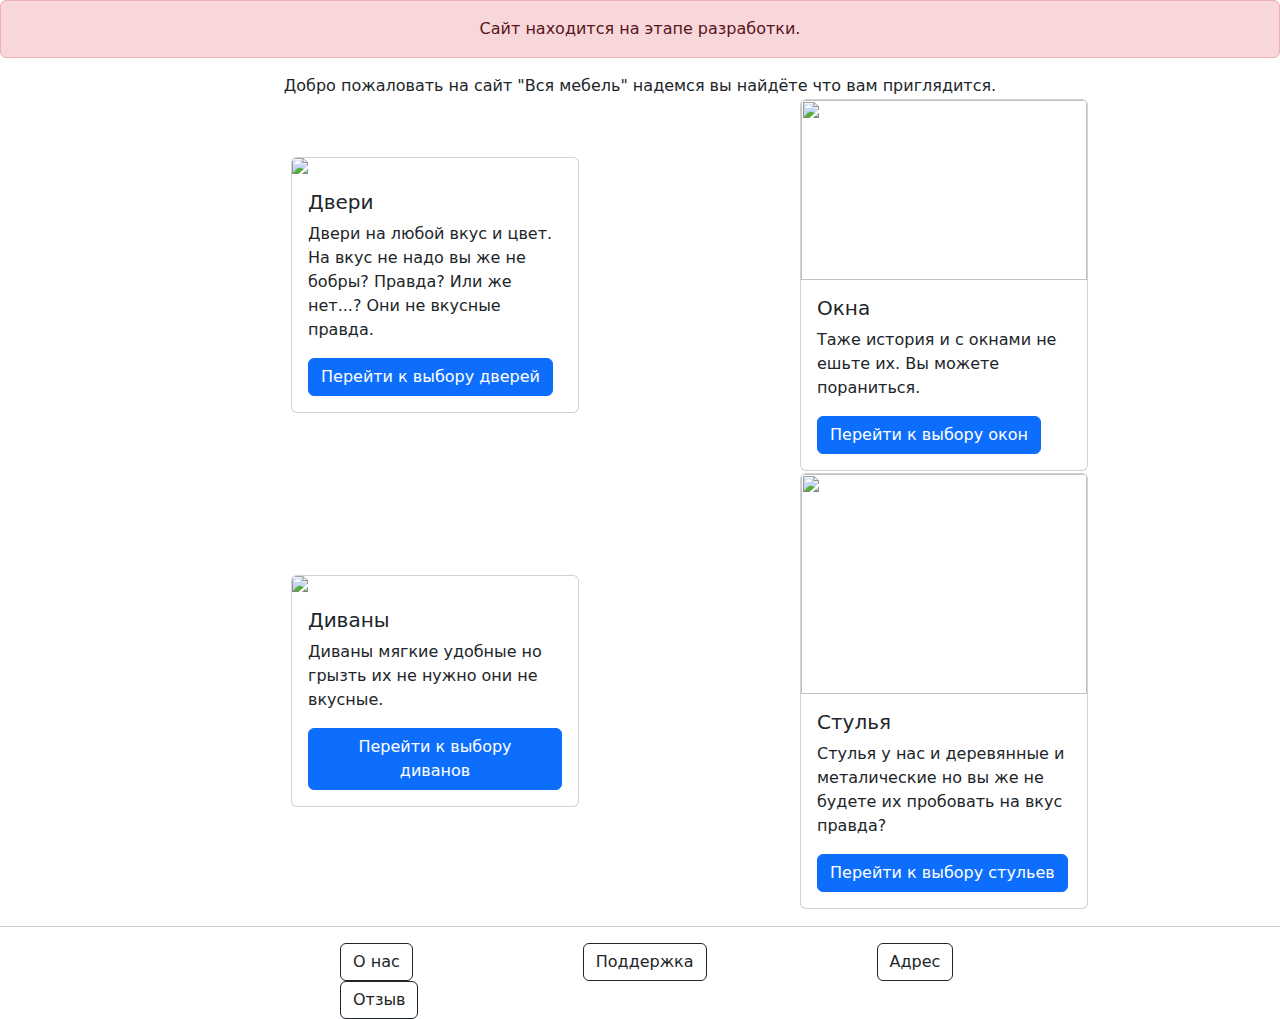
==== index.html @ ea82eec5 "Add files via upload" ====
<!doctype html>
<html lang="en">
  <head>
    <meta charset="utf-8">
    <meta name="viewport" content="width=device-width, initial-scale=1">
    <title>Магазин мебели</title>
    <link href="https://cdn.jsdelivr.net/npm/bootstrap@5.3.3/dist/css/bootstrap.min.css" rel="stylesheet" integrity="sha384-QWTKZyjpPEjISv5WaRU9OFeRpok6YctnYmDr5pNlyT2bRjXh0JMhjY6hW+ALEwIH" crossorigin="anonymous">
    <link rel="stylesheet" href="style.css">
  </head>
  <body>
    <div class="alert alert-danger" role="alert" id="txt">
        Сайт находится на этапе разработки.
    </div>
        <div style="text-align: center;" id="text">Добро пожаловать на сайт "Вся мебель" надемся вы найдёте что вам приглядится.</div>
    <div>
      <table style="margin-left: 290px;">
        <tr>
          <td>
            <div class="card" style="width: 18rem;" id="cd">
              <img src="https://dveriunas.ru/upload/medialibrary/statii/2023/modelniy-ryad-dverei2.jpg" class="card-img-top">
              <div class="card-body">
                  <h5 class="card-title">Двери</h5>
                  <p class="card-text">Двери на любой вкус и цвет. На вкус не надо вы же не бобры? Правда? Или же нет...? Они не вкусные правда.</p>
                  <a href="6.html" class="btn btn-primary">Перейти к выбору дверей</a>
              </div>
          </div>
          </td>
          <td>
            <div class="card" style="width: 18rem;" id="cd">
              <img src="https://i.pinimg.com/originals/e4/0a/82/e40a82d1f785634244e971da9b6c1bfe.jpg" class="card-img-top" width="286" height="180">
              <div class="card-body">
                <h5 class="card-title">Окна</h5>
                <p class="card-text">Таже история и с окнами не ешьте их. Вы можете пораниться.</p>
                <a href="6.html" class="btn btn-primary">Перейти к выбору окон</a>
              </div>
            </div>
          </td>
          <td>
            <div class="card" style="width: 18rem;" id="cd">
              <img src="https://img-new.cgtrader.com/items/995110/0e1fa5562c/large/a-collection-different-types-of-beds-for-your-projects-20-models-3d-model.jpg" class="card-img-top" width="" height="">
              <div class="card-body">
                <h5 class="card-title">Кровати</h5>
                <p class="card-text">Кровати мягкие большие маленькие не рвите их(пожалуйста).</p>
                <a href="6.html" class="btn btn-primary">Перейти к выбору кроватей</a>
              </div>
            </div>
          </td>
        </tr>
        <tr>
          <td>
            <div class="card" style="width: 18rem;" id="cd">
              <img src="https://avatars.mds.yandex.net/i?id=238051535d797d66d7df179fd59c76fa_l-5160619-images-thumbs&n=13" class="card-img-top">
              <div class="card-body">
                <h5 class="card-title">Диваны</h5>
                <p class="card-text">Диваны мягкие удобные но грызть их не нужно они не вкусные.</p>
                <a href="6.html" class="btn btn-primary">Перейти к выбору диванов</a>
              </div>
            </div>
          </td>
          <td>
            <div class="card" style="width: 18rem;" id="cd">
              <img src="https://kdvor.ru/upload/iblock/8d0/5nz8a1ifv4h2wsivpi9s7l4ubmxmez0l/dizstul_m.jpg" class="card-img-top" width="286" height="220">
              <div class="card-body">
                <h5 class="card-title">Стулья</h5>
                <p class="card-text">Стулья у нас и деревянные и металические но вы же не будете их пробовать на вкус правда?</p>
                <a href="6.html" class="btn btn-primary">Перейти к выбору стульев</a>
              </div>
            </div>
          </td>
          <td>
            <div class="card" style="width: 18rem;" id="cd">
              <img src="https://avatars.mds.yandex.net/i?id=4bf5aa479cc0c7edbb99761f53f294ab_l-5288046-images-thumbs&n=13" class="card-img-top" width="286" height="220">
              <div class="card-body">
                <h5 class="card-title">Кресла</h5>
                <p class="card-text">Кресла из пластика не пробовайте на вкус он сделан из нефти ой демократия летит...</p>
                <a href="6.html" class="btn btn-primary">Перейти к выбору кресел</a>
              </div>
            </div>
          </td>
        </tr>
      </table> 
          <!-- <div class="card" style="width: 18rem;">
            <img src="" class="card-img-top" alt="">
            <div class="card-body">
              <h5 class="card-title"></h5>
              <p class="card-text"></p>
              <a href="" class="btn btn-primary">Перейти к выбору </a>
            </div>
          </div>    -->
    <hr>
    <div style="padding-left: 300px; margin-left: 40px;">
      <a href="2.html"><button type="button" class="btn btn-outline-dark" id="butnColor">О нас</button></a>
      <a href="3.html"><button type="button" class="btn btn-outline-dark" id="butnColor">Поддержка</button></a>
      <a href="4.html"><button type="button" class="btn btn-outline-dark" id="butnColor">Адрес</button></a>
      <a href="5.html"><button type="button" class="btn btn-outline-dark" id="butnColor">Отзыв</button></a>
    </div>
    <script src="https://cdn.jsdelivr.net/npm/bootstrap@5.3.3/dist/js/bootstrap.bundle.min.js" integrity="sha384-YvpcrYf0tY3lHB60NNkmXc5s9fDVZLESaAA55NDzOxhy9GkcIdslK1eN7N6jIeHz" crossorigin="anonymous"></script>
    <script src="1.js"></script>
  </body>
</html>
---- style.css ----
#butnColor{
    float: left;
    margin-right: 170px;
}

td{
    padding-right: 220px;
}
hr{
    width: 1800px;
}

#text{
    width: 100%;
}

#txt{
    text-align: center;
}

#text{
    font-weight: lighter;
}

#but{
    margin-right: 100px
}
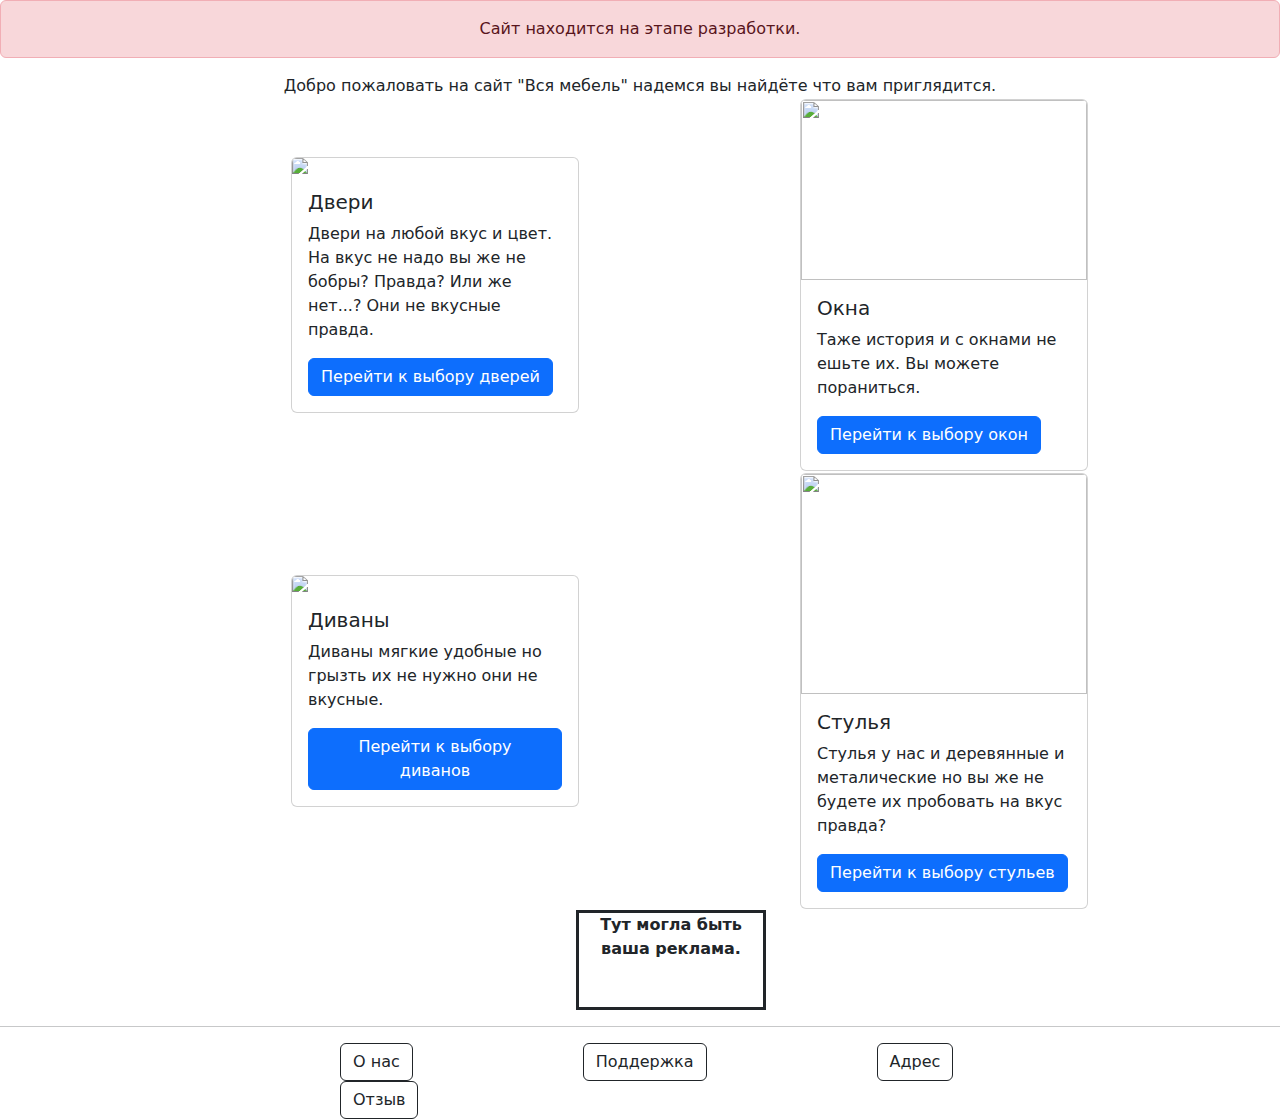
==== commit b970fe7b: "Add files via upload" ====
--- a/index.html
+++ b/index.html
@@ -45,6 +45,8 @@
               </div>
             </div>
           </td>
+          <td>
+          </td>
         </tr>
         <tr>
           <td>
@@ -77,8 +79,13 @@
               </div>
             </div>
           </td>
+          <td>
+          </td>
         </tr>
-      </table> 
+      </table>
+      <div id="div">
+        <p style="text-align: center;">Тут могла быть ваша реклама.</p> 
+      </div>
           <!-- <div class="card" style="width: 18rem;">
             <img src="" class="card-img-top" alt="">
             <div class="card-body">
--- a/style.css
+++ b/style.css
@@ -7,21 +7,26 @@
     padding-right: 220px;
 }
 hr{
-    width: 1800px;
+    width: 1817px;
 }
 
 #text{
     width: 100%;
+    font-weight: lighter;
 }
 
 #txt{
     text-align: center;
 }
 
-#text{
-    font-weight: lighter;
+#but{
+    margin-right: 100px;
 }
 
-#but{
-    margin-right: 100px
+#div{
+    margin-left: 45%;
+    border: solid;
+    width: 190px;
+    height: 100px;
+    font-weight: bolder;
 }